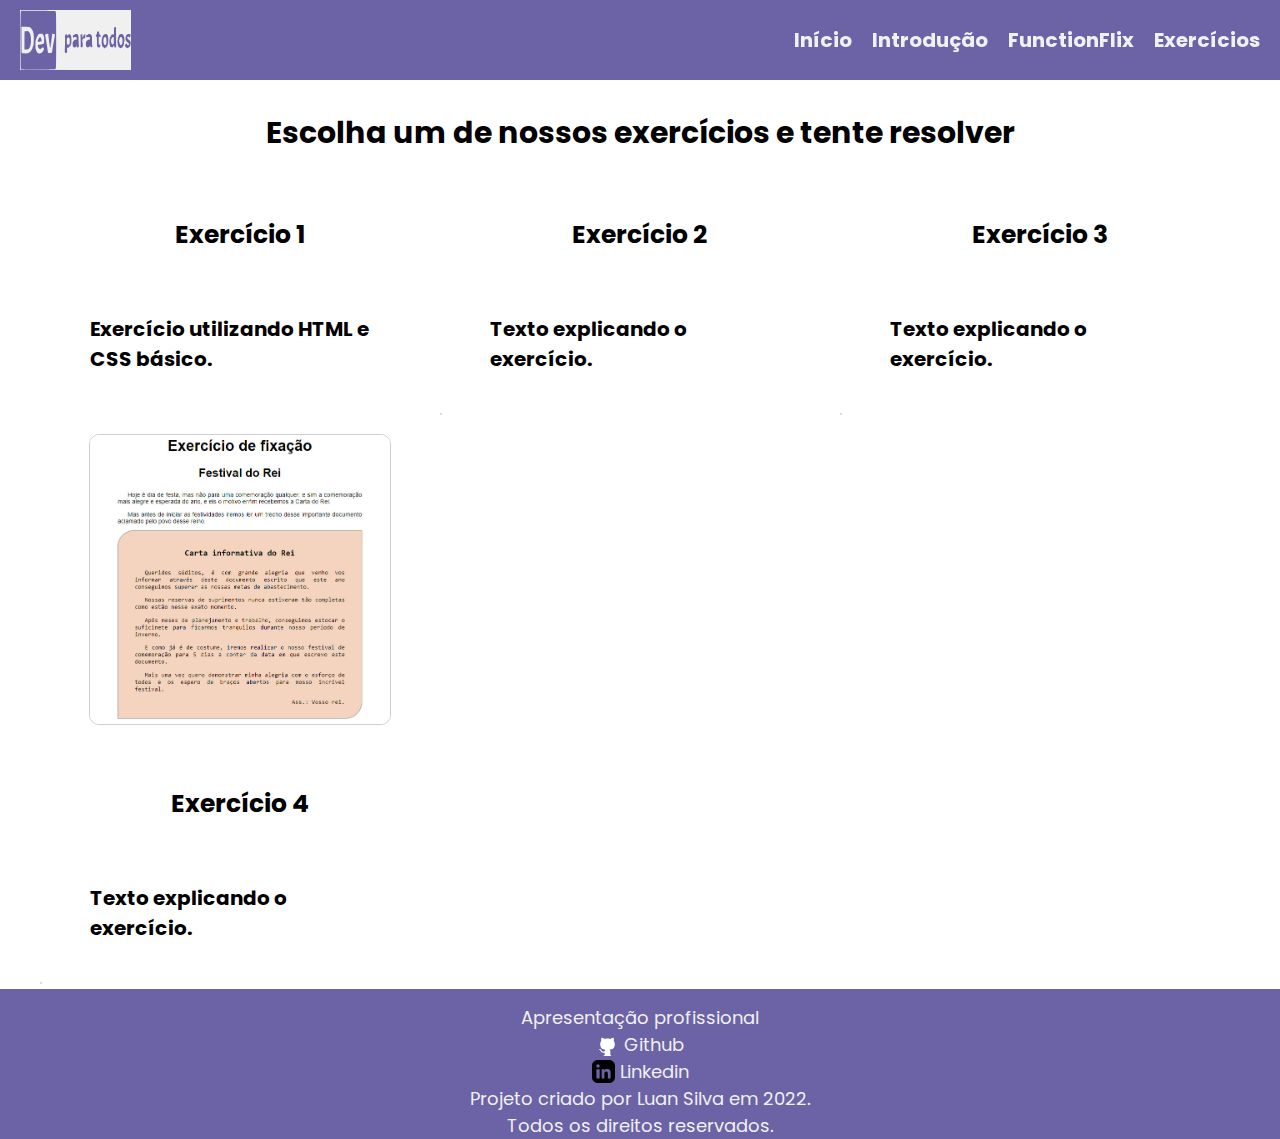
==== html/exercicios.html @ f35cfc40 "Start" ====
<!DOCTYPE html>
<html lang="pt-br">
<head>
    <meta charset="UTF-8">
    <meta http-equiv="X-UA-Compatible" content="IE=edge">
    <meta name="viewport" content="width=device-width, initial-scale=1.0">
    <title>Dev Para Todos</title>

    <link rel="stylesheet" href="../styles/home.css">
    <link rel="stylesheet" href="../styles/animation.css">
    <link rel="stylesheet" href="../styles/others.css">
    
</head>
<body>
    <nav>
        <div class="nav1 nav1-1">
            <div class="logo">
                <a href="index.html">
                    <svg version="1.0" xmlns="http://www.w3.org/2000/svg" height="100%" viewBox="0 0 387.000000 209.000000"
                    preserveAspectRatio="xMidYMid meet">
                        <g transform="translate(0.000000,209.000000) scale(0.100000,-0.100000)"
                        fill="#f0f0f0" stroke="none">
                        <path d="M0 1048 l0 -1043 1935 -4 1935 -4 0 1047 0 1046 -1935 0 -1935 0 0
                        -1042z m1239 1006 c3 -4 -1 -4 -9 0 -12 6 -12 5 1 -6 9 -7 14 -19 12 -25 -3
                        -7 0 -13 6 -13 8 0 11 -280 11 -970 0 -690 -3 -970 -11 -970 -6 0 -9 -6 -6
                        -12 2 -7 -3 -19 -12 -26 -13 -11 -13 -12 -1 -6 8 4 12 4 9 0 -3 -3 -276 -6
                        -605 -6 -545 0 -599 1 -596 16 2 9 -1 13 -7 10 -8 -5 -11 296 -11 994 0 754 3
                        999 12 994 7 -5 9 -2 5 8 -3 9 -4 18 -2 20 6 6 1198 -2 1204 -8z m2107 -879
                        c1 -176 4 -333 5 -350 3 -19 -1 -30 -8 -31 -7 -1 -18 -2 -24 -3 -5 0 -8 -5 -4
                        -10 3 -5 0 -13 -6 -17 -7 -4 -9 -3 -6 3 4 6 0 16 -8 23 -9 7 -13 21 -10 31 8
                        25 -15 36 -31 14 -7 -10 -11 -21 -9 -25 8 -13 -33 -42 -52 -37 -15 4 -14 5 4
                        6 12 0 24 5 27 10 3 4 -5 6 -19 4 -13 -3 -34 2 -47 11 -12 9 -19 16 -16 16 4
                        0 -1 19 -11 43 -20 47 -21 173 -2 235 5 17 7 32 3 32 -4 0 -2 4 3 8 6 4 16 18
                        23 31 11 19 11 22 0 16 -7 -3 -4 1 7 10 11 9 20 21 20 28 0 7 9 11 19 9 10 -2
                        16 1 13 5 -3 5 9 7 26 5 l32 -4 0 126 c0 118 1 125 19 120 11 -4 16 -2 12 4
                        -3 6 4 9 17 8 l22 -1 1 -320z m-591 120 c7 -53 8 -55 39 -56 29 -2 28 -2 -9
                        -9 -39 -7 -39 -7 -7 -9 24 -1 32 -5 32 -20 0 -11 2 -25 5 -33 4 -9 -5 -13 -32
                        -13 l-38 0 -3 -105 c-4 -141 2 -170 33 -170 21 0 25 -5 25 -28 0 -16 -3 -32
                        -7 -36 -5 -4 -9 -12 -9 -17 -1 -5 -2 -11 -3 -13 0 -2 -17 0 -37 4 -37 9 -36
                        -4 1 -13 16 -5 15 -5 -4 -4 -16 1 -30 13 -40 32 -19 36 -18 19 -19 205 -2 121
                        -5 150 -16 150 -30 0 -36 69 -6 77 16 4 20 14 20 45 0 45 16 67 44 60 14 -4
                        17 -2 11 8 -5 8 -4 11 3 6 6 -3 14 -31 17 -61z m-1125 -70 c0 -25 4 -35 16
                        -35 8 0 13 4 10 9 -8 12 35 38 70 43 19 2 29 -2 29 -10 0 -7 5 -16 10 -20 6
                        -4 11 -16 13 -27 2 -11 5 -27 8 -35 9 -25 4 -225 -6 -250 -1 -3 -2 -8 -1 -12
                        0 -5 -4 -8 -10 -8 -6 0 -9 -5 -7 -12 3 -7 -10 -27 -28 -44 -18 -18 -30 -34
                        -28 -36 2 -2 -13 -3 -34 -1 -36 2 -36 2 -7 -6 l30 -9 -29 -1 -28 -1 3 -87 c4
                        -87 4 -88 -19 -86 -13 2 -21 -1 -17 -7 10 -17 -12 -11 -31 7 -15 16 -16 34 -9
                        203 4 102 8 196 7 210 0 14 -2 71 -4 127 -2 56 0 99 4 97 13 -8 49 6 43 17 -4
                        5 -1 9 4 9 6 0 11 -16 11 -35z m383 15 c10 -12 9 -12 -3 -5 -9 6 -7 2 3 -7 11
                        -10 16 -18 12 -18 -4 0 -3 -6 3 -12 5 -7 11 -71 12 -143 2 -133 5 -174 13
                        -211 3 -11 -3 -30 -15 -45 -11 -13 -17 -17 -13 -9 4 10 2 9 -8 -2 -15 -19 -29
                        -14 -20 8 3 8 0 14 -7 14 -7 0 -9 8 -5 20 4 13 2 20 -6 20 -7 0 -9 -3 -6 -7 4
                        -3 -1 -12 -11 -20 -9 -8 -11 -11 -3 -7 9 5 12 3 7 -4 -4 -7 -14 -12 -22 -12
                        -8 0 -13 -4 -10 -8 7 -12 -56 -2 -74 12 -20 15 -24 30 -26 101 -2 42 3 65 13
                        78 9 9 13 17 10 17 -3 0 4 10 16 23 12 13 25 22 30 20 4 -2 7 1 7 8 0 7 12 10
                        33 7 30 -3 32 -1 32 27 0 16 -7 36 -15 43 -11 10 -11 11 -1 6 9 -4 12 -3 8 3
                        -9 14 -86 9 -100 -7 -9 -10 -9 -11 2 -5 10 6 12 4 6 -4 -10 -18 -25 0 -31 37
                        -4 23 1 37 21 58 15 16 23 23 20 16 -6 -11 -3 -12 14 -3 11 7 21 14 21 17 0 3
                        -5 2 -12 -2 -6 -4 -8 -3 -5 2 9 15 96 10 110 -6z m158 -53 c-2 -48 0 -67 9
                        -67 7 0 10 7 6 15 -3 8 -1 15 5 15 6 0 7 5 4 10 -3 6 -1 10 5 10 6 0 8 5 5 10
                        -3 6 -1 10 5 10 6 0 9 4 5 9 -3 5 8 18 24 27 17 10 27 22 24 28 -4 8 -2 8 5 1
                        8 -7 10 -33 5 -77 -5 -61 -8 -67 -32 -73 -67 -17 -82 -59 -60 -168 6 -30 9
                        -75 5 -99 -6 -40 -9 -43 -39 -45 l-32 -1 0 176 c0 98 -3 198 -6 223 -5 42 -4
                        46 14 41 13 -3 18 -1 14 5 -5 7 1 9 15 6 19 -4 20 -3 8 7 -13 10 -13 11 0 7
                        12 -3 14 -18 11 -70z m283 61 c-2 -4 5 -9 16 -13 11 -4 18 -11 15 -16 -4 -5
                        -1 -9 5 -9 6 0 8 -5 5 -10 -4 -6 -1 -17 5 -25 8 -10 11 -55 9 -147 -2 -73 0
                        -139 5 -146 4 -7 5 -19 2 -27 -3 -8 -1 -17 4 -20 18 -11 11 -23 -17 -31 -38
                        -11 -43 -11 -44 1 0 6 -5 15 -11 22 -5 7 -6 18 -2 25 5 9 4 10 -4 3 -6 -5 -12
                        -17 -14 -25 -5 -23 -30 -39 -63 -40 -34 0 -49 8 -53 30 -2 8 -7 16 -10 17 -5
                        2 -7 115 -3 131 1 1 1 5 0 8 0 3 8 12 18 21 10 8 11 11 3 7 -10 -5 -9 -1 4 14
                        10 12 22 19 27 17 4 -3 15 2 24 11 9 10 26 14 40 12 23 -5 24 -3 21 34 -2 21
                        -6 41 -9 45 -11 11 -72 11 -84 1 -19 -15 -39 5 -38 36 1 25 10 40 23 42 20 2
                        41 17 36 25 -3 5 3 6 12 2 10 -3 15 -2 12 3 -4 5 11 9 32 9 21 0 36 -3 34 -7z
                        m578 -8 c11 -12 10 -12 -7 -1 -11 8 -8 2 7 -12 15 -14 24 -28 21 -31 -4 -3 -1
                        -6 6 -6 7 0 9 -4 6 -10 -3 -5 -3 -16 2 -22 11 -18 12 -211 0 -225 -5 -7 -7
                        -19 -4 -27 3 -8 1 -16 -4 -18 -5 -2 -11 -13 -12 -26 0 -12 -5 -22 -10 -22 -4
                        0 -6 -4 -3 -9 3 -5 -1 -12 -9 -15 -8 -3 -14 -11 -13 -18 3 -12 -2 -14 -39 -17
                        -16 -1 -16 -3 -3 -11 11 -7 7 -10 -17 -10 -17 0 -35 4 -38 10 -3 6 2 7 12 4
                        10 -3 1 4 -20 16 -21 11 -35 25 -32 30 4 6 1 10 -5 10 -6 0 -9 4 -5 9 3 5 1
                        12 -4 16 -6 3 -8 12 -4 20 3 8 1 15 -3 15 -11 0 -11 170 -1 187 4 6 4 18 1 27
                        -4 9 -1 16 6 16 7 0 10 7 6 15 -3 8 -1 15 5 15 6 0 7 5 4 10 -3 6 -1 10 5 10
                        6 0 8 5 5 10 -3 6 -1 10 6 10 7 0 10 2 7 6 -3 3 6 17 21 32 29 30 91 37 113
                        12z m545 6 c5 -5 2 -6 -6 -1 -9 5 -12 4 -7 -3 4 -7 14 -12 22 -12 8 0 13 -4
                        10 -9 -3 -5 1 -14 9 -21 8 -7 12 -16 9 -21 -3 -5 0 -9 6 -9 7 0 9 -8 5 -19 -3
                        -11 -2 -22 3 -25 13 -8 12 -138 0 -153 -5 -7 -7 -21 -3 -32 3 -10 1 -22 -4
                        -25 -6 -4 -8 -13 -4 -21 3 -8 0 -15 -7 -15 -6 0 -9 -4 -5 -9 3 -5 1 -12 -5
                        -16 -6 -4 -7 -11 -4 -17 4 -7 2 -8 -4 -4 -10 6 -17 -6 -9 -18 7 -12 -37 -43
                        -56 -39 -18 4 -19 3 -7 -6 12 -9 9 -11 -15 -11 -24 0 -27 2 -15 11 12 9 11 10
                        -8 6 -12 -3 -20 -2 -17 3 3 4 -5 10 -16 13 -12 3 -18 10 -14 16 3 6 1 11 -5
                        11 -6 0 -8 5 -5 10 3 6 1 10 -5 10 -6 0 -9 4 -5 9 3 5 1 12 -5 16 -6 4 -8 11
                        -4 16 3 6 2 18 -2 27 -11 27 -13 126 -2 139 6 7 8 22 5 33 -3 11 -1 23 5 26 5
                        3 7 12 4 19 -3 8 -1 15 4 17 4 2 10 12 12 23 1 11 10 26 18 33 13 12 13 13 0
                        7 -8 -4 -6 1 5 10 11 9 19 20 18 25 -2 5 5 6 14 3 9 -4 14 -2 11 3 -8 12 68
                        11 79 0z m246 1 c-3 -5 3 -7 12 -5 13 2 19 -4 20 -20 1 -13 -2 -25 -7 -28 -4
                        -3 -6 -9 -3 -14 3 -5 1 -11 -5 -15 -6 -4 -8 -10 -5 -15 17 -27 -47 -13 -67 14
                        -10 14 -34 -16 -33 -43 0 -26 62 -84 78 -74 6 3 7 1 3 -6 -4 -6 0 -14 8 -17 9
                        -3 13 -10 10 -15 -3 -5 0 -9 5 -9 6 0 10 -3 10 -7 -1 -5 0 -10 1 -13 7 -17 6
                        -87 -2 -97 -5 -7 -7 -17 -3 -23 3 -5 1 -10 -5 -10 -6 0 -8 -4 -5 -10 3 -5 1
                        -10 -5 -10 -6 0 -8 -4 -5 -10 3 -5 -5 -15 -19 -21 -14 -7 -23 -15 -21 -20 3
                        -4 -5 -5 -17 -2 -19 4 -20 3 -8 -6 12 -9 9 -11 -15 -11 -24 0 -27 2 -15 11 12
                        9 11 10 -7 6 -13 -3 -28 2 -37 12 -14 16 -16 20 -16 42 0 5 -4 7 -10 4 -5 -3
                        -10 1 -10 9 0 9 5 16 11 16 5 0 7 5 4 10 -3 6 -1 10 5 10 6 0 8 5 5 10 -3 6
                        -1 10 5 10 6 0 9 4 6 9 -3 5 1 11 9 15 8 3 14 1 12 -4 -1 -5 7 -16 18 -25 11
                        -9 13 -14 5 -10 -8 4 -6 -1 4 -9 24 -19 34 -20 50 -3 20 21 16 54 -12 78 -21
                        19 -23 20 -12 4 8 -11 -4 -2 -26 20 -21 22 -38 43 -36 48 2 4 -2 7 -7 7 -6 0
                        -10 3 -10 8 1 4 0 9 -1 12 -6 14 -5 102 2 106 4 3 5 11 2 19 -4 8 1 18 10 21
                        9 3 13 10 10 15 -3 5 6 13 20 19 14 5 26 12 26 15 0 4 -5 3 -12 -1 -6 -4 -9
                        -3 -5 2 3 5 25 9 50 9 25 0 43 -4 40 -8z"/>
                        <path d="M46 1498 c4 -6 7 -211 6 -455 0 -408 1 -443 16 -444 14 0 13 -2 -3
                        -10 -14 -7 -3 -8 38 -5 33 3 70 0 83 -6 17 -8 27 -8 38 1 9 7 24 10 37 6 13
                        -5 19 -3 15 3 -3 6 2 8 13 5 10 -3 22 1 26 8 6 8 4 10 -5 4 -8 -5 -11 -4 -6 3
                        4 6 12 9 19 6 7 -2 24 8 37 22 14 15 18 23 10 19 -8 -5 0 6 18 24 18 19 31 36
                        28 38 -3 3 2 12 10 20 8 9 13 22 10 29 -3 8 -1 14 4 14 5 0 7 7 4 15 -4 8 -1
                        15 6 15 7 0 10 7 6 15 -3 8 -1 15 5 15 7 0 9 10 5 25 -4 16 -2 25 5 25 7 0 9
                        9 5 25 -4 14 -3 31 0 37 9 15 9 251 0 266 -3 6 -4 23 0 37 4 15 2 25 -5 25 -6
                        0 -8 7 -5 15 4 8 1 15 -6 15 -7 0 -9 8 -5 21 5 14 4 19 -4 15 -7 -5 -9 -1 -5
                        8 3 9 1 16 -6 16 -6 0 -8 5 -5 10 3 6 1 10 -4 10 -6 0 -10 4 -8 8 1 4 -12 21
                        -28 37 -20 20 -22 23 -6 10 l26 -20 -20 24 c-27 31 -72 53 -95 46 -10 -3 -21
                        -1 -25 5 -4 6 -52 10 -121 10 -85 0 -113 -3 -108 -12z m241 -145 c-4 -3 7 -16
                        23 -28 16 -12 27 -25 23 -28 -3 -4 -1 -7 6 -7 7 0 9 -4 6 -10 -3 -5 -2 -10 4
                        -10 6 0 8 -7 5 -15 -4 -8 -1 -15 6 -15 7 0 10 -7 6 -16 -3 -9 -3 -21 1 -27 19
                        -30 19 -302 1 -313 -4 -3 -6 -10 -2 -15 3 -5 0 -16 -6 -24 -7 -8 -9 -15 -5
                        -15 4 0 2 -6 -4 -13 -6 -8 -8 -17 -4 -20 3 -4 0 -7 -7 -7 -7 0 -11 -3 -7 -6 3
                        -3 -6 -17 -21 -31 -15 -14 -18 -19 -7 -12 18 13 19 12 7 -3 -8 -10 -20 -14
                        -29 -11 -9 4 -14 2 -11 -3 3 -5 -21 -10 -56 -11 l-61 -2 1 277 c1 152 2 296 3
                        319 l1 42 63 4 c34 2 64 4 66 5 2 1 1 -1 -2 -5z"/>
                        <path d="M671 1251 c-9 -13 -10 -13 -5 -1 4 8 -5 4 -19 -9 -15 -13 -24 -27
                        -22 -31 3 -5 -2 -11 -11 -14 -8 -3 -12 -10 -9 -16 3 -5 1 -10 -5 -10 -6 0 -8
                        -4 -5 -10 3 -5 1 -10 -5 -10 -6 0 -8 -4 -5 -10 3 -5 1 -10 -5 -10 -7 0 -10 -7
                        -6 -15 3 -8 2 -15 -3 -15 -4 0 -8 -6 -9 -12 -2 -21 -7 -42 -14 -53 -15 -25
                        -13 -293 2 -312 2 -2 4 -7 5 -13 1 -5 3 -11 5 -12 1 -2 3 -12 5 -22 2 -10 10
                        -23 17 -27 7 -5 9 -9 3 -9 -5 0 1 -10 15 -21 14 -11 18 -17 10 -13 -12 5 -13
                        4 -3 -6 7 -7 20 -14 30 -15 10 0 24 -4 31 -9 6 -4 18 -4 24 0 7 5 21 9 31 9
                        21 2 78 55 71 67 -3 4 0 8 6 8 6 0 9 4 6 9 -3 5 1 12 10 15 8 3 12 10 9 16 -3
                        5 -2 10 4 10 5 0 9 9 8 20 -1 11 -5 20 -10 20 -4 0 -5 5 -2 10 3 6 1 10 -5 10
                        -6 0 -9 4 -6 9 11 17 -22 20 -36 3 -11 -13 -11 -14 1 -7 10 5 12 4 7 -4 -4 -6
                        -11 -9 -16 -6 -4 3 -13 -2 -20 -10 -7 -8 -20 -15 -29 -15 -13 0 -13 -2 -2 -9
                        9 -6 5 -8 -14 -8 -20 -1 -23 2 -14 9 10 6 7 8 -11 6 -16 -2 -24 2 -22 10 1 7
                        -4 15 -12 18 -8 3 -12 12 -9 20 3 8 1 14 -5 14 -5 0 -7 11 -5 24 3 13 0 27 -6
                        30 -20 13 -11 23 17 19 24 -3 25 -2 7 7 -17 9 -15 9 9 5 16 -4 54 -3 85 1 47
                        6 52 9 31 16 -19 6 -17 7 13 3 20 -2 35 0 32 5 -3 4 2 10 10 14 14 5 16 23 16
                        136 -1 87 -2 99 -12 105 -5 4 -7 11 -4 16 4 5 2 9 -4 9 -6 0 -8 6 -5 14 3 8
                        -4 20 -15 28 -12 8 -18 18 -14 21 7 8 5 8 -58 11 -32 2 -50 -2 -58 -13z m52
                        -118 c-8 -3 -5 -11 8 -24 14 -14 19 -33 19 -68 0 -44 -2 -49 -20 -44 -11 3
                        -20 0 -20 -6 0 -5 -7 -8 -15 -5 -8 4 -21 2 -28 -4 -7 -6 -21 -6 -34 -1 -25 9
                        -30 24 -12 35 6 3 9 15 6 25 -3 11 -1 19 3 19 7 0 22 31 25 50 2 17 18 27 47
                        27 18 0 28 -2 21 -4z"/>
                        <path d="M923 1252 c-39 -11 -53 -19 -53 -33 0 -10 5 -21 10 -24 6 -3 7 -17 4
                        -31 -4 -14 -2 -24 5 -24 6 0 8 -11 5 -30 -4 -19 -2 -30 5 -30 7 0 9 -9 5 -24
                        -3 -13 -1 -26 4 -30 5 -3 7 -16 5 -30 -3 -13 0 -27 6 -30 5 -4 8 -13 4 -21 -3
                        -9 0 -21 6 -29 6 -7 9 -21 5 -30 -3 -9 -3 -24 2 -33 4 -10 9 -29 10 -43 2 -14
                        5 -41 8 -60 4 -31 11 -80 19 -144 1 -11 9 -21 17 -23 13 -4 13 -3 0 7 -12 9
                        -9 10 14 5 15 -3 48 -3 73 1 40 6 44 9 39 30 -3 12 -1 26 5 29 6 4 8 18 5 30
                        -3 13 -1 27 5 30 6 4 7 19 4 36 -4 19 -3 29 5 29 8 0 9 10 5 29 -4 17 -2 32 5
                        36 6 4 8 15 5 26 -4 10 -3 24 2 31 4 7 9 22 10 33 1 11 5 32 8 47 22 106 36
                        193 38 238 2 34 1 35 -35 34 -21 -1 -35 3 -32 7 3 5 -2 9 -11 9 -9 0 -13 -5
                        -10 -10 4 -6 1 -17 -5 -25 -7 -9 -10 -28 -7 -45 4 -16 2 -32 -4 -36 -6 -4 -8
                        -20 -5 -39 4 -21 2 -36 -5 -40 -6 -4 -9 -19 -5 -36 3 -15 1 -31 -5 -35 -6 -4
                        -8 -20 -5 -39 4 -20 2 -36 -4 -40 -7 -4 -9 -19 -5 -35 4 -16 2 -31 -5 -35 -7
                        -4 -9 -19 -5 -35 3 -15 2 -31 -4 -34 -20 -12 -29 26 -30 117 0 16 -4 34 -8 40
                        -4 7 -8 28 -9 47 -1 19 -5 53 -8 75 -10 80 -18 150 -17 172 1 31 -7 32 -66 15z"/>
                        <path d="M3204 1134 c-10 -8 -12 -13 -4 -9 12 5 12 4 -1 -7 -9 -7 -14 -18 -12
                        -25 2 -6 -1 -14 -6 -18 -15 -9 -14 -115 0 -115 6 0 8 -7 5 -16 -4 -10 1 -22
                        11 -31 10 -8 12 -11 4 -7 -9 4 -12 3 -8 -3 11 -18 57 -12 68 9 6 11 9 63 7
                        119 -2 59 1 101 7 104 6 3 -6 2 -25 -1 -26 -4 -31 -3 -20 5 8 6 10 11 4 11 -5
                        0 -19 -7 -30 -16z"/>
                        <path d="M1673 1129 c-13 -5 -23 -13 -23 -19 0 -6 -5 -8 -10 -5 -7 4 -10 -31
                        -8 -107 l3 -113 35 2 c31 2 32 1 10 -6 -22 -8 -23 -9 -4 -10 24 -1 59 33 49
                        48 -3 6 -2 11 2 11 8 0 10 145 3 160 -1 3 -2 8 -1 13 0 4 -4 7 -10 7 -5 0 -8
                        4 -5 9 9 13 -16 19 -41 10z"/>
                        <path d="M2934 1134 c-10 -8 -12 -12 -4 -8 10 5 9 1 -4 -14 -13 -15 -18 -38
                        -19 -79 -1 -73 5 -113 17 -113 5 0 6 -3 3 -7 -4 -3 1 -12 11 -20 9 -8 11 -11
                        3 -7 -9 5 -12 3 -7 -4 4 -7 18 -12 31 -12 13 0 27 5 31 12 5 7 2 9 -7 4 -8 -4
                        -7 -2 2 6 9 7 17 16 17 21 1 4 2 8 3 10 5 16 2 167 -4 167 -5 0 -5 5 -2 11 8
                        12 -22 49 -40 49 -6 0 -20 -7 -31 -16z"/>
                        <path d="M3492 1143 c-6 -2 -10 -9 -6 -14 3 -5 0 -9 -6 -9 -6 0 -8 -4 -5 -10
                        3 -5 1 -10 -5 -10 -7 0 -9 -8 -5 -19 3 -11 1 -22 -5 -26 -13 -8 -13 -72 0 -80
                        6 -3 7 -17 4 -31 -4 -16 -2 -24 7 -24 7 0 9 -3 6 -7 -4 -3 1 -12 11 -20 9 -8
                        11 -11 3 -7 -9 5 -12 3 -7 -4 10 -17 51 -15 66 3 7 8 9 15 5 15 -4 0 -3 6 2
                        13 24 32 18 191 -8 208 -8 5 -9 9 -4 9 6 0 3 5 -5 10 -16 10 -28 11 -48 3z"/>
                        </g>
                    </svg>
                </a>
            </div>
            <div class="container" onclick="myFunction(this)">
                <div class="bar1"></div>
                <div class="bar2"></div>
                <div class="bar3"></div>
            </div>
        </div>
        <div class="menu">
            <ul class="itensMenu">
                <li><a class="menu1" href="index.html" onclick="myFunction(this)" >Início</a></li>
                <li><a class="menu2" href="introducao.html" onclick="myFunction(this)" >Introdução</a></li>
                <li><a class="menu3" href="#" onclick="myFunction(this)" >FunctionFlix</a></li>
                <li><a class="menu4" href="exercicios.html" onclick="myFunction(this)" >Exercícios</a></li>
            </ul>
        </div>
    </nav>
    <main>
        <h1 class="mainItem">Escolha um de nossos exercícios e tente resolver</h1>
        <div class="exercicios">
            <div class="mainItens">
                <h3 class="mainItem">
                    Exercício 1
                </h3>
                <h4 class="mainItem">
                    Exercício utilizando HTML e CSS básico.
                </h4>
                <a class="mainItem" href="../exercicios/festival/festival.html">
                    <img src="../exercicios/festival/exercicio-festival.jpeg" alt="Imagem do exercício 1.">
                </a>
            </div>
            <div class="mainItens">
                <h3 class="mainItem">
                    Exercício 2
                </h3>
                <h4 class="mainItem">
                    Texto explicando o exercício.
                </h4>
                <img src="" alt="">
            </div>
            <div class="mainItens">
                <h3 class="mainItem">
                    Exercício 3
                </h3>
                <h4 class="mainItem">
                    Texto explicando o exercício.
                </h4>
                <img src="" alt="">
            </div>
            <div class="mainItens">
                <h3 class="mainItem">
                    Exercício 4
                </h3>
                <h4 class="mainItem">
                    Texto explicando o exercício.
                </h4>
                <img src="" alt="">
            </div>
        </div>

    </main>
    <footer>
        <a href="#">Apresentação profissional</a>
        <div class="socialFooter">
            <a href="#">
                <svg xmlns="http://www.w3.org/2000/svg"
                    aria-label="GitHub" role="img"
                    height="23px"
                    viewBox="0 0 512 512"><rect
                    rx="15%"
                    fill="#1B1817"/><path fill="#fff" d="M335 499c14 0 12 17 12 17H165s-2-17 12-17c13 0 16-6 16-12l-1-50c-71 16-86-28-86-28-12-30-28-37-28-37-24-16 1-16 1-16 26 2 40 26 40 26 22 39 59 28 74 22 2-17 9-28 16-35-57-6-116-28-116-126 0-28 10-51 26-69-3-6-11-32 3-67 0 0 21-7 70 26 42-12 86-12 128 0 49-33 70-26 70-26 14 35 6 61 3 67 16 18 26 41 26 69 0 98-60 120-117 126 10 8 18 24 18 48l-1 70c0 6 3 12 16 12z"/>
                </svg>
                <p>Github</p>
            </a>
        </div>
        <div class="socialFooter">
            <a href="#">
                <svg version="1.1" id="Layer_1" xmlns="http://www.w3.org/2000/svg" xmlns:xlink="http://www.w3.org/1999/xlink" x="0px" y="0px"
                                viewBox="0 0 504.4 504.4"
                    height="23px"
                    style="enable-background:new 0 0 504.4 504.4;" xml:space="preserve">
                    <g>
                                <g>
                                <path d="M377.6,0.2H126.4C56.8,0.2,0,57,0,126.6v251.6c0,69.2,56.8,126,126.4,126H378c69.6,0,126.4-56.8,126.4-126.4V126.6
                                C504,57,447.2,0.2,377.6,0.2z M168,408.2H96v-208h72V408.2z M131.6,168.2c-20.4,0-36.8-16.4-36.8-36.8c0-20.4,16.4-36.8,36.8-36.8
                                c20.4,0,36.8,16.4,36.8,36.8C168,151.8,151.6,168.2,131.6,168.2z M408.4,408.2H408h-60V307.4c0-24.4-3.2-55.6-36.4-55.6
                                c-34,0-39.6,26.4-39.6,54v102.4h-60v-208h56v28h1.6c8.8-16,29.2-28.4,61.2-28.4c66,0,77.6,38,77.6,94.4V408.2z"/>
                    </g>
                    </g>
                    <g>
                    </g>
                    <g>
                    </g>
                    <g>
                    </g>
                    <g>
                    </g>
                    <g>
                    </g>
                    <g>
                    </g>
                    <g>
                    </g>
                    <g>
                    </g>
                    <g>
                    </g>
                    <g>
                    </g>
                    <g>
                    </g>
                    <g>
                    </g>
                    <g>
                    </g>
                    <g>
                    </g>
                    <g>
                    </g>
                </svg>
                <p>Linkedin</p>
            </a>
        </div>
        <p>Projeto criado por<a href="#"> Luan Silva </a>em 2022.</p>
        <p>Todos os direitos reservados.</p>
    </footer>

    
    <script src="../script/others.js"></script>

</body>
</html>
---- styles/home.css ----
@import url('https://fonts.googleapis.com/css2?family=Poppins:ital,wght@0,100;0,200;0,300;0,400;0,500;0,600;0,700;0,800;0,900;1,100;1,200;1,300;1,400;1,500;1,600;1,700;1,800;1,900&display=swap');


* {
    padding: 0;
    margin: 0;
    scroll-behavior: smooth;
}

:root {
    font-size: 62.5%;

    --navHeightMobile: 6rem;
    --cor1: rgb(240, 240, 240);
    --cor2: #c84b64;
    --cor3: rgb(19, 18, 18);
    --cor4: rgb(254, 129, 3);
    --cor5: rgb(19, 1, 17);
    --cor6: rgba(165, 151, 242, 0.4);
    --cor7: rgb(108, 98, 166);
}

::-webkit-scrollbar {
    width: .6rem;
}

::-webkit-scrollbar-track {
    background-color: var(--cor6);
}

::-webkit-scrollbar-thumb {
    background-color: var(--cor7);  
    border-radius: 1rem;
}

::-webkit-scrollbar-thumb:hover {
    background-color: var(--cor5);
}

body {
    font-family: 'Poppins', sans-serif;
    box-sizing: border-box;
}

nav {
    position: fixed;
    z-index: 99;
    width: 100%;
}

.nav1 {
    padding: 1rem 2rem;
    height: var(--navHeightMobile);
    display: flex;
    align-items: center;
    justify-content: space-between;
}

.logo,
.logo img {
    height: 100%;
}

.container {
    display: inline-block;
    cursor: pointer;
}

.bar1,
.bar2,
.bar3 {
    width: 3.5rem;
    height: .5rem;
    background-color: var(--cor1);
    margin: .6rem 0;
    transition: .4s;
}

.change .bar1 {
    -webkit-transform: rotate(-45deg) translate(-0.9rem, .6rem);
    transform: rotate(-45deg) translate(-0.9rem, .6rem);
    }
    
.change .bar2 {
    opacity: 0;
    }
    
.change .bar3 {
    -webkit-transform: rotate(45deg) translate(-0.8rem, -0.8rem);
    transform: rotate(45deg) translate(-0.8rem, -0.8rem);
    }

h1 {
    text-align: center;
    font-size: 3rem;
}

.menu {
    height: 0;
    transition: .4s;
    background-image: url('../images/home/back-menu.png');
    background-repeat: no-repeat;
    background-size: cover;
}

.main2 {
    padding-top: var(--navHeightMobile);
}

.menu a {
    text-decoration: none;
    color: var(--cor1);
}

.itensMenu {
    display: none;
    width: 100%;
    height: calc(100vh - var(--navHeightMobile) - 2rem);
    flex-direction: column;
    align-items: center;
    justify-content: flex-start;
    gap: 6rem;
    padding-top: 4rem;
    font-size: 3rem;
    list-style: none;
    color: var(--cor1);
    font-weight: bold;
}

main #animation {
    height: 62.5rem;
}

.mainItem {
    display: flex;
    flex-direction: column;
    align-items: center;
    padding: 3rem;
}

.mainItem h2 {
    font-size: 2.8rem;
}

.mainItens p {
    text-indent: 4rem;
    font-size: 1.8rem;
    text-align: justify;
    padding-block: 3rem;
}

.mainItem a {
    display: flex;
    justify-content: center;
    align-items: center;
    font-size: 1.8rem;
    width: 8em;
    height: 3rem;
    background-color: var(--cor4);
    color: var(--cor1);
    border-radius: 2.5rem;
    text-decoration: none;
}

.mainItem a:hover {
    text-decoration: underline;
}

footer {
    height: 16rem;
    display: flex;
    flex-direction: column;
    justify-content: space-around;
    align-items: center;
    padding-block: 1.5rem;
    font-size: 1.8rem;
    background-color: var(--cor7);
    color: var(--cor1);
}

footer p {
    display: flex;
    gap: .5rem;
}

footer a {
    display: flex;
    flex-direction: row;
    align-items: center;
    gap: .5rem;
    text-decoration: none;
    color: var(--cor1);
}

footer a:hover {
    text-decoration: underline;
}

@media screen and (min-width: 768px) {
    .container {
        display: none;
    }

    nav {
        height: 8rem;
        width: 100vw;
        display: flex;
        justify-content: space-between;
    }

    .menu {
        height: 100%;
        background: none;
    }

    .itensMenu {
        height: 100%;
        display: flex;
        flex-direction: row;
        font-size: 2rem;
        padding: 0;
        padding-right: 2rem;
        gap: 2rem;
    }

    .mainItem {
        padding: 3rem 5rem;
    }    
}

@media screen and (min-width: 768px) {
    
}

@media screen and (min-width: 1000px) {
    .gridIndex {
        display: grid;
        grid-template-columns: 1fr 1fr;
    }
}

@media screen and (min-width: 1200px) {
    .gridIndex {
        display: grid;
        grid-template-columns: 1fr 1fr 1fr;
    }
}
---- styles/animation.css ----
html,
body {
	margin: 0;
	height: 100%;
}

/* ............................................................... */
/* ............................................................... */
/* ............................................................... */
#retrobg {
	position: relative;
	overflow: hidden;
	height: 100%;
	color: #a3c;
	background-color: #000;
}

/* ............................................................... */
#retrobg-sky {
	position: absolute;
	display: flex;
	align-items: flex-end;
	justify-content: center;
	top: 0;
	width: 100%;
	height: 55%;
	background: linear-gradient( #214 75%, #249 );
}

/* ............................................................... */
#retrobg-sunWrap {
	position: relative;
	width: 40%;
	margin-bottom: -15%;
}
#retrobg-sun {
	--glow-color: #d44;
	padding-top: 100%;
	border-radius: 50%;
	background-image: linear-gradient( #fcdf11, #ff623f, #fe2085 50% );
	box-shadow: 0 0 160px 80px var( --glow-color );
	animation: 2s ease infinite alternate retrobg-sun-glow-anim;
}
.retrobg-shutdown #retrobg-sun {
	background-image: linear-gradient( #000, #000 40% );
	--glow-color: #000;
}
@keyframes retrobg-sun-glow-anim {
	from { box-shadow: 0 0 160px 80px var( --glow-color ); }
	to   { box-shadow: 0 0 200px 95px var( --glow-color ); }
}

/* ............................................................... */
#retrobg-stars {
	position: absolute;
	width: 100%;
	height: 100%;
}
.retrobg-star {
	position: absolute;
	border-radius: 50%;
	width: 2px;
	height: 2px;
	background-color: #fff;
}

/* ............................................................... */
#retrobg-mountains {
	position: absolute;
	width: 100%;
	height: 30%;
}
.retrobg-mountain {
	position: absolute;
	width: 30%;
	height: 100%;
	background-image: linear-gradient( #000 70%, #111 85%, #fff1 );
}
#retrobg-mountains-left { left: 0; clip-path: polygon( 0% 100%,0% 55%,5% 60%,10% 55%,20% 50%,25% 42%,30% 38%,33% 35%,40% 45%,50% 50%,60% 70%,70% 85%,75% 82%,80% 91%,85% 90%,90% 95%,95% 98%,100% 100% ); }
#retrobg-mountains-right { right: 0; clip-path: polygon( 0% 100%,5% 95%,10% 85%,15% 87%,20% 80%,25% 78%,30% 65%,40% 70%,50% 57%,60% 53%,67% 68%,70% 70%,75% 66%,80% 55%,90% 50%,95% 60%,100% 57%,100% 100% ); }

/* ............................................................... */
#retrobg-cityWrap {
	position: absolute;
	width: 50%;
	margin-left: -1%;
}
#retrobg-city {
	padding-top: 20%;
}
.retrobg-building {
	position: absolute;
	width: 5%;
	height: 100%;
	bottom: 0;
	border-radius: 4px 4px 0 0;
	background-image: linear-gradient( 0deg, rgba( 17, 17, 34, 0 ), #112 30px, #000 );
}
.retrobg-building:nth-child( odd ) {
	background-image: linear-gradient( 0deg, rgba( 24, 24, 42, 0 ), #223 30px, #000 );
}
.retrobg-antenna::after {
	content: "";
	position: absolute;
	left: 50%;
	margin-left: calc( -1px - 5% );
	bottom: 100%;
	width: 10%;
	min-width: 2px;
	height: 33%;
	background-color: #000;
}

/* ............................................................... */
#retrobg-ground {
	position: absolute;
	overflow: hidden;
	width: 100%;
	height: 45%;
	bottom: 0;
	border-top: 2px solid #bf578c;
	background-color: #000;
}
.retrobg-shutdown #retrobg-ground {
	border-color: #000;
}
#retrobg-groundShadow {
	position: absolute;
	top: 0;
	width: 100%;
	height: 100%;
	background-image: linear-gradient( #000 0%, transparent );
}

/* ............................................................... */
#retrobg-linesWrap {
	height: 100%;
	perspective: 1000px;
	perspective-origin: center top;
}
#retrobg-lines {
	position: absolute;
	width: 100%;
	height: 100%;
	transform-origin: top center;
	animation: .35s linear infinite retrobg-lines-anim;
}
.retrobg-shutdown #retrobg-lines {
	animation-duration: 5s;
}
@keyframes retrobg-lines-anim {
	from { transform: rotateX( 84deg ) translateY( 0 ); }
	to { transform: rotateX( 84deg ) translateY( 100px ); }
}
#retrobg-hlines,
#retrobg-vlines {
	position: absolute;
	left: calc( ( 900% - 100% ) / -2 );
	width: 900%;
	height: 500%;
}
#retrobg-vlines {
	display: flex;
	justify-content: center;
}
.retrobg-hline,
.retrobg-vline {
	width: 100%;
	height: 100%;
	background-color: currentColor;
}
.retrobg-hline { height: 3px; }
.retrobg-vline { width: 3px; }
.retrobg-hline + .retrobg-hline { margin-top: 98px; }
.retrobg-vline + .retrobg-vline { margin-left: 48px; }
---- styles/others.css ----
:root {
    --cor7: rgb(108, 98, 166);
}


nav {
    background: var(--cor7);
}

main {
    padding-top: 8rem;
}

img {
    border: .1rem solid #00000030;
    border-radius: 1rem;
    width: 100%;
}

h1 {
    text-align: center;
    font-size: 3rem;
}

h2 {
    font-size: 2.8rem;
}

h3 {
    font-size: 2.5rem;
}

h4 {
    font-size: 2rem;
}

p {
    font-size: 1.8rem;
}

@media screen and (min-width: 768px) {
    .exercicios {
        display: grid;
        grid-template-columns: 1fr 1fr;
    }

    .main2 {
        display: grid;
        grid-template-columns: 1fr 1fr;
    }
    
    footer {
        height: 12rem;
    }

}

@media screen and (min-width: 1000px) {
    main {
        max-width: 90rem;
        margin-inline: auto;
    }
}

@media screen and (min-width: 1200px) {
    main {
        max-width: 120rem;
        margin-inline: auto;
    }

    .exercicios {
        display: grid;
        grid-template-columns: 1fr 1fr 1fr;
    }

    .main2 {
        display: grid;
        grid-template-columns: 1fr 1fr 1fr;
    }
}
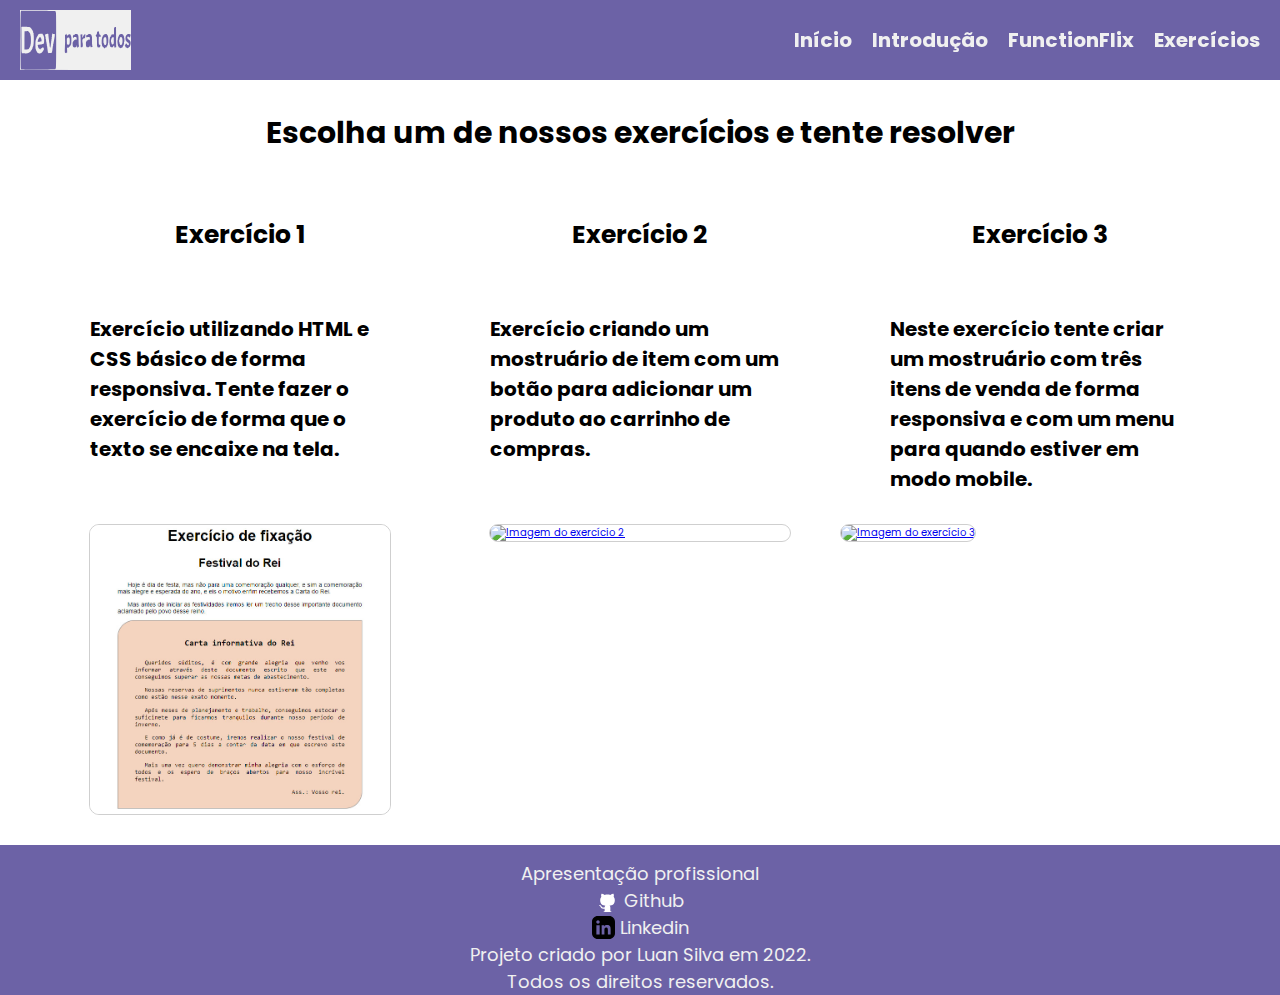
==== commit 1acbba70: "Update" ====
--- a/html/exercicios.html
+++ b/html/exercicios.html
@@ -205,7 +205,8 @@
                     Exercício 1
                 </h3>
                 <h4 class="mainItem">
-                    Exercício utilizando HTML e CSS básico.
+                    Exercício utilizando HTML e CSS básico de forma responsiva.
+                    Tente fazer o exercício de forma que o texto se encaixe na tela.
                 </h4>
                 <a class="mainItem" href="../exercicios/festival/festival.html">
                     <img src="../exercicios/festival/exercicio-festival.jpeg" alt="Imagem do exercício 1.">
@@ -216,20 +217,24 @@
                     Exercício 2
                 </h3>
                 <h4 class="mainItem">
-                    Texto explicando o exercício.
+                    Exercício criando um mostruário de item com um botão para adicionar um produto ao carrinho de compras.
                 </h4>
-                <img src="" alt="">
+                <a class="mainItem" href="../exercicios/produto/produto.html">
+                    <img src="../exercicios/produto/exercicio2.png" alt="Imagem do exercício 2">
+                </a>
             </div>
             <div class="mainItens">
                 <h3 class="mainItem">
                     Exercício 3
                 </h3>
                 <h4 class="mainItem">
-                    Texto explicando o exercício.
+                    Neste exercício tente criar um mostruário com três itens de venda de forma responsiva e com um menu para quando estiver em modo mobile.
                 </h4>
-                <img src="" alt="">
-            </div>
-            <div class="mainItens">
+                <a href="../exercicios/menu/menu.html">
+                    <img src="../exercicios/menu/menu.png" alt="Imagem do exercício 3">
+                </a>
+            </div>
+            <!-- <div class="mainItens">
                 <h3 class="mainItem">
                     Exercício 4
                 </h3>
@@ -237,7 +242,7 @@
                     Texto explicando o exercício.
                 </h4>
                 <img src="" alt="">
-            </div>
+            </div> -->
         </div>
 
     </main>
--- a/styles/others.css
+++ b/styles/others.css
@@ -1,7 +1,6 @@
 :root {
     --cor7: rgb(108, 98, 166);
 }
-
 
 nav {
     background: var(--cor7);
@@ -36,6 +35,36 @@
 
 p {
     font-size: 1.8rem;
+}
+
+.resumo p {
+    text-align: justify;
+    text-indent: 4rem;
+    padding-block: 3rem;
+}
+
+.resumo h3 {
+    padding-top: 3rem;
+}
+
+.resumo ul {
+    padding-top: 2rem;
+}
+
+.resumo li {
+    list-style: none;
+    font-size: 1.8rem;
+    padding-block: 1rem;
+}
+
+.resumoHtml,
+.resumoCss,
+.resumoJs {
+    display: none;
+}
+
+.show {
+    display: block;
 }
 
 @media screen and (min-width: 768px) {
